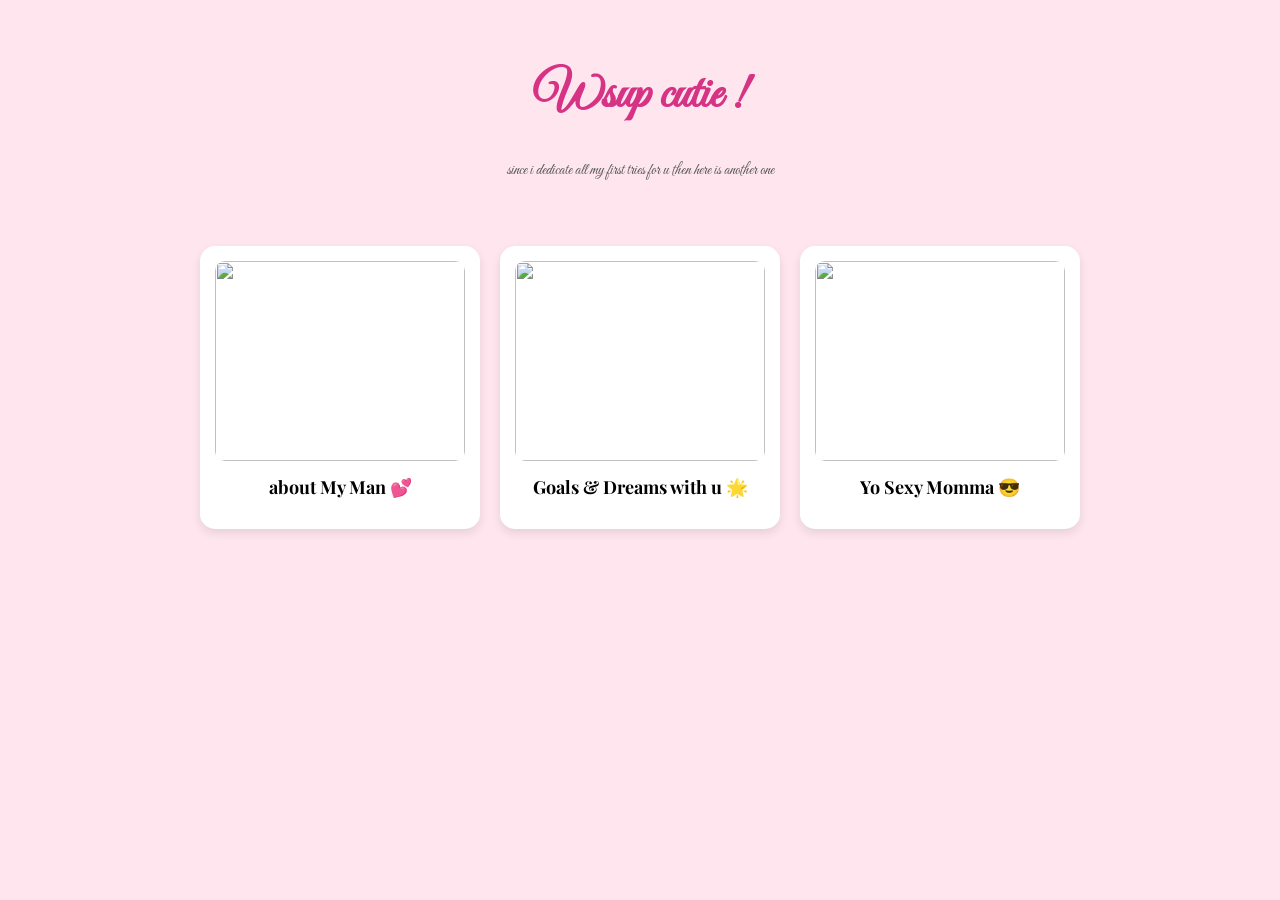
==== index.html @ f6394c78 "Rename inewdex.html to index.html" ====
<!DOCTYPE html>
<html lang="en">
<head>
  <meta charset="UTF-8">
  <title>Rania's World 🌸</title>

  <!-- Fonts -->
  <link href="https://fonts.googleapis.com/css2?family=Playfair+Display&family=Great+Vibes&display=swap" rel="stylesheet">
<link rel="stylesheet" href="style.css">

  <!-- Mobile responsive -->
  <meta name="viewport" content="width=device-width, initial-scale=1.0">

  <style>
    body {
      margin: 0;
      font-family: 'Playfair Display', serif;
      background-color: #ffe6ee;
      text-align: center;
    }

    header {
      padding: 30px;
    }

    h1 {
      font-family: 'Great Vibes', cursive;
      font-size: 50px;
      color: #d63384;
    }

    p {
      color: #555;
    }

    .cards-container {
      display: flex;
      flex-wrap: wrap;
      justify-content: center;
      gap: 20px;
      padding: 20px;
    }

    .card {
      width: 250px;
      background: white;
      border-radius: 15px;
      padding: 15px;
      text-decoration: none;
      color: black;
      box-shadow: 0 4px 10px rgba(0,0,0,0.1);
      transition: 0.3s;
    }

    .card:hover {
      transform: scale(1.05);
    }

    .card img {
      width: 100%;
      border-radius: 10px;
    }

    .card h2 {
      font-size: 18px;
      margin-top: 10px;
    }
  </style>
</head>

<body>

  <header>
    <h1>Wsup cutie !</h1>
    <p>since i dedicate all my first tries for u then here is another one</p>
  </header>

  <div class="cards-container">

    <a href="man.html" class="card">
      <img src="https://imgur.com/HeLBvCa.jpg">
      <h2>about My Man 💕</h2>
    </a>

    <a href="goals.html" class="card">
      <img src="https://imgur.com/2v3VBvw.jpg">
      <h2>Goals & Dreams with u 🌟</h2>
    </a>

    <a href="momma.html" class="card">
      <img src="https://imgur.com/p2EpV2f.jpg">
      <h2>Yo Sexy Momma 😎</h2>
    </a>

  </div>
<script type="module">
  // Import the functions you need from the SDKs you need
  import { initializeApp } from "https://www.gstatic.com/firebasejs/12.11.0/firebase-app.js";
  import { getAnalytics } from "https://www.gstatic.com/firebasejs/12.11.0/firebase-analytics.js";
  // TODO: Add SDKs for Firebase products that you want to use
  // https://firebase.google.com/docs/web/setup#available-libraries

  // Your web app's Firebase configuration
  // For Firebase JS SDK v7.20.0 and later, measurementId is optional
  const firebaseConfig = {
    apiKey: "AIzaSyBHlIcnLICnZIQfPsC0qWrMBDKr2VG3j10",
    authDomain: "rania-665f.firebaseapp.com",
    projectId: "rania-665f",
    storageBucket: "rania-665f.firebasestorage.app",
    messagingSenderId: "348910109573",
    appId: "1:348910109573:web:2c1ea012d1a9557a62baec",
    measurementId: "G-6EHPVD2TTD"
  };

  // Initialize Firebase
  const app = initializeApp(firebaseConfig);
  const analytics = getAnalytics(app);
</script>
</body>
</html>
---- style.css ----
body {
  margin: 0;
  font-family: 'Playfair Display', serif;
  background-color: #ffe4e1;
  color: #4b5320;
}

header {
  text-align: center;
  padding: 40px;
  font-family: 'Great Vibes', cursive;
}

.cards-container {
  display: flex;
  flex-wrap: wrap;
  justify-content: center;
  gap: 20px;
}

.card {
  width: 250px;
  text-align: center;
  cursor: pointer;
}

.card img {
  width: 100%;
  height: 200px;
  object-fit: cover;
  border-radius: 10px;
}


.card:hover {
  transform: scale(1.05) rotate(-1deg);
}

.popup {
  display: none;
  position: fixed;
  top: 0;
  left: 0;
  width: 100%;
  height: 100%;
  background: rgba(0,0,0,0.5);
  justify-content: center;
  align-items: center;
}

.popup-content {
  background: #fffaf0;
  padding: 25px;
  border-radius: 20px;
  max-width: 400px;
  text-align: center;
}

.close {
  cursor: pointer;
  font-size: 25px;
}
.heart {
  position: absolute;
  color: #ff4d88;
  font-size: 20px;
  animation: floatUp 6s linear infinite;
}

@keyframes floatUp {
  from {
    transform: translateY(100vh);
    opacity: 1;
  }
  to {
    transform: translateY(-10vh);
    opacity: 0;
  }
}
h1, p {
  animation: fadeIn 2s ease;
}

@keyframes fadeIn {
  from {opacity: 0; transform: translateY(20px);}
  to {opacity: 1; transform: translateY(0);}
}
.back-btn {
  position: fixed;
  top: 20px;
  left: 20px;
  background: #ff85a2;
  color: white;
  padding: 10px 15px;
  border-radius: 20px;
  text-decoration: none;
  font-size: 14px;
  font-family: 'Playfair Display', serif;
  box-shadow: 10px 10px rgba(0,0,0,0.1);
  transition: 0.3s;
}

.back-btn:hover {
  background: #ff5c8a;
  transform: scale(1.05);
}
.cards-container {
  display: flex;
  flex-wrap: wrap;
  justify-content: center;
  gap: 20px;
  padding: 20px;
}

/* Card styling */
.card {
  width: 250px;
  max-width: 90%;
  background: white;
  border-radius: 15px;
  padding: 15px;
  text-decoration: none;
  color: black;
  box-shadow: 0 4px 10px rgba(0,0,0,0.1);
  transition: 0.3s;
}

.card:hover {
  transform: scale(1.05);
}
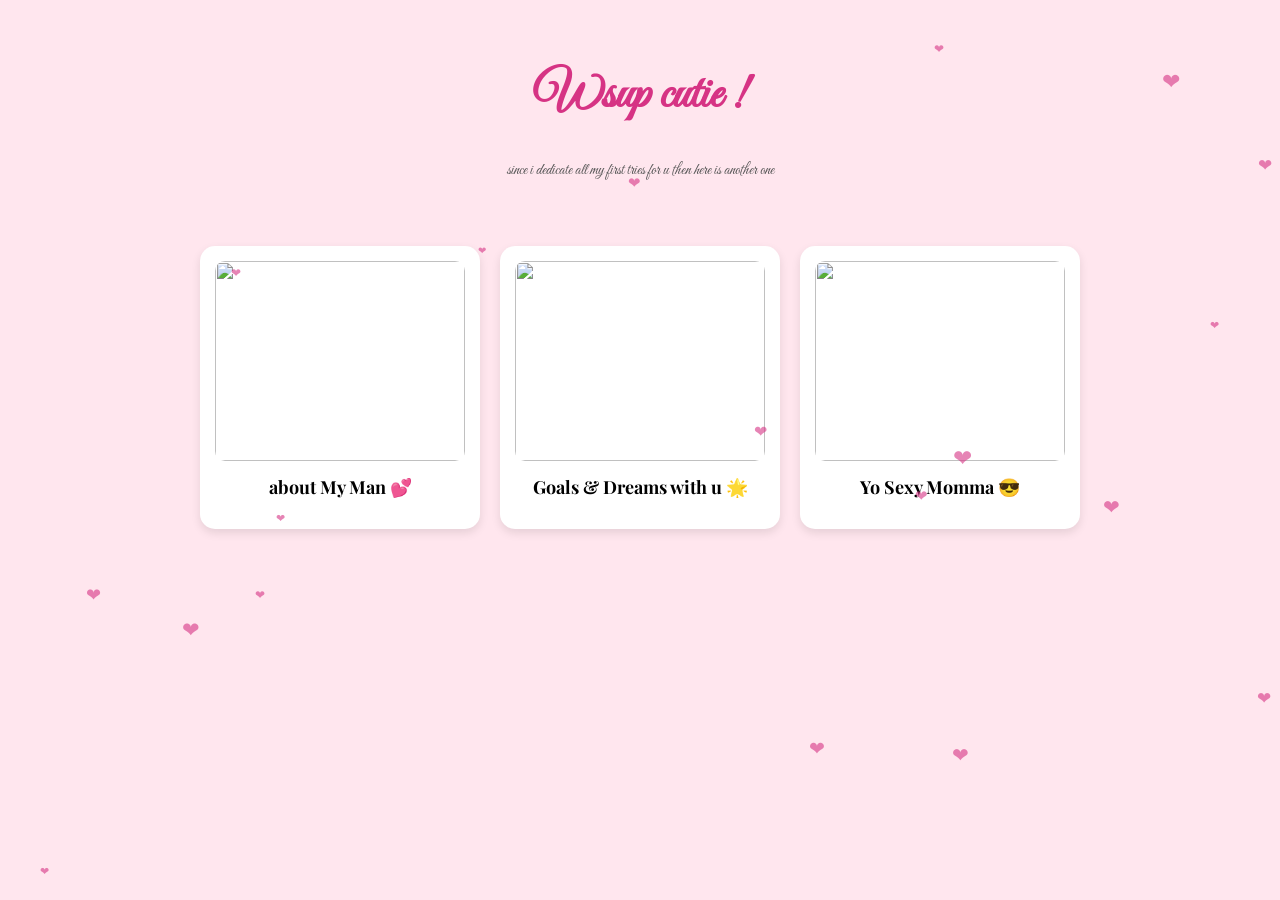
==== commit 9174876e: "Rename inewdex.html to index.html" ====
--- a/index.html
+++ b/index.html
@@ -91,7 +91,31 @@
       <img src="https://imgur.com/p2EpV2f.jpg">
       <h2>Yo Sexy Momma 😎</h2>
     </a>
+<script>
+for (let i = 0; i < 20; i++) {
+    let heart = document.createElement("div");
 
+    heart.innerHTML = "❤";
+    heart.style.position = "fixed";
+    heart.style.color = "#d63384";
+    heart.style.fontSize = (10 + Math.random() * 15) + "px";
+    heart.style.left = Math.random() * window.innerWidth + "px";
+    heart.style.top = Math.random() * window.innerHeight + "px";
+    heart.style.opacity = 0.6;
+    heart.style.zIndex = "0";
+    heart.style.pointerEvents = "none";
+
+    heart.animate([
+        { transform: "translateY(0px)", opacity: 0.6 },
+        { transform: "translateY(-100vh)", opacity: 0 }
+    ], {
+        duration: 8000 + Math.random() * 5000,
+        iterations: Infinity
+    });
+
+    document.body.appendChild(heart);
+}
+</script>
   </div>
 <script type="module">
   // Import the functions you need from the SDKs you need
--- a/style.css
+++ b/style.css
@@ -85,25 +85,7 @@
   from {opacity: 0; transform: translateY(20px);}
   to {opacity: 1; transform: translateY(0);}
 }
-.back-btn {
-  position: fixed;
-  top: 20px;
-  left: 20px;
-  background: #ff85a2;
-  color: white;
-  padding: 10px 15px;
-  border-radius: 20px;
-  text-decoration: none;
-  font-size: 14px;
-  font-family: 'Playfair Display', serif;
-  box-shadow: 10px 10px rgba(0,0,0,0.1);
-  transition: 0.3s;
-}
 
-.back-btn:hover {
-  background: #ff5c8a;
-  transform: scale(1.05);
-}
 .cards-container {
   display: flex;
   flex-wrap: wrap;
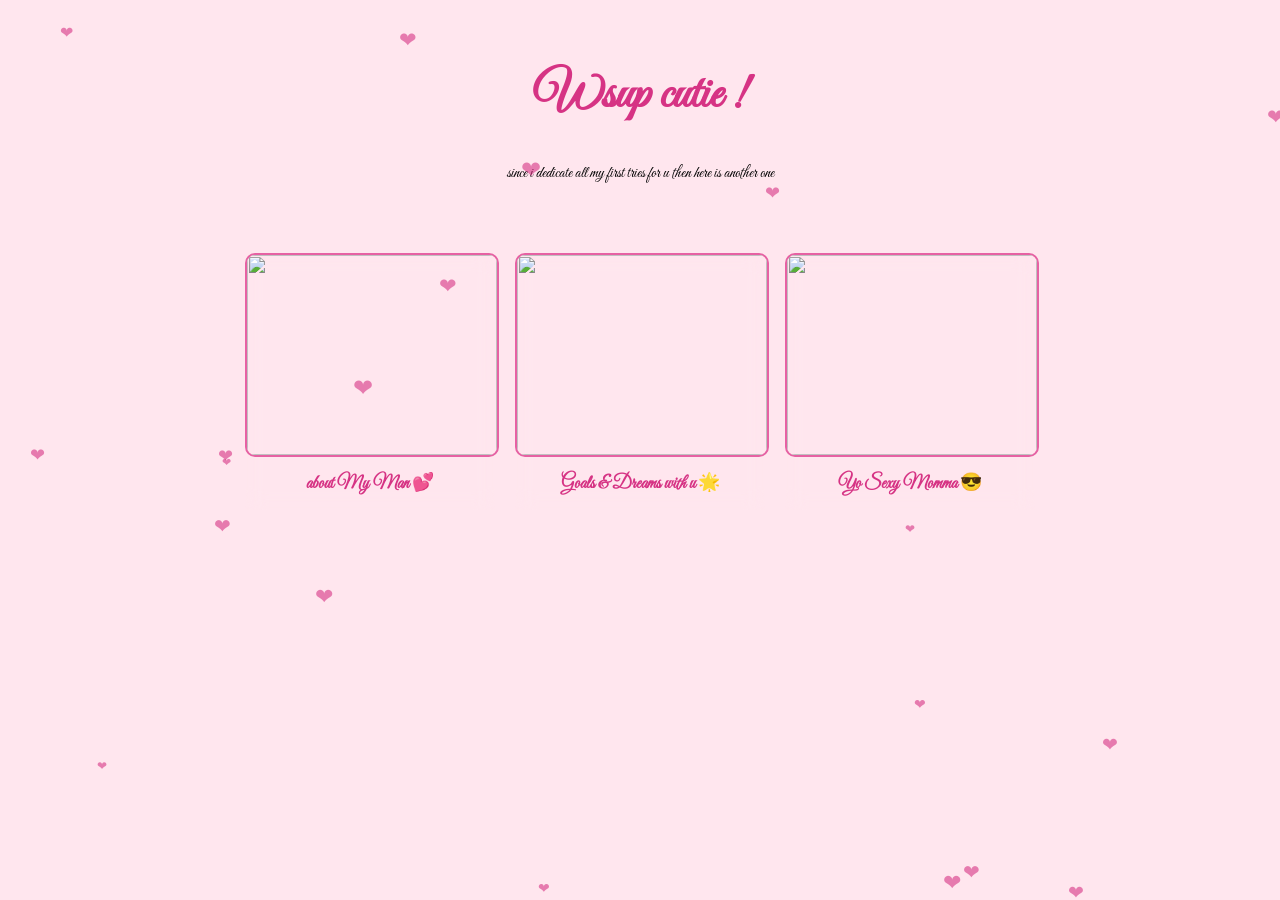
==== commit b6c4516c: "Rename inewdex.html to index.html" ====
--- a/index.html
+++ b/index.html
@@ -14,7 +14,7 @@
   <style>
     body {
       margin: 0;
-      font-family: 'Playfair Display', serif;
+      font-family: 'Great Vibes', cursive;
       background-color: #ffe6ee;
       text-align: center;
     }
@@ -30,7 +30,8 @@
     }
 
     p {
-      color: #555;
+      font-family: 'Great Vibes', cursive;
+      color: black;
     }
 
     .cards-container {
@@ -43,12 +44,8 @@
 
     .card {
       width: 250px;
-      background: white;
-      border-radius: 15px;
-      padding: 15px;
       text-decoration: none;
-      color: black;
-      box-shadow: 0 4px 10px rgba(0,0,0,0.1);
+      color: #d63384;
       transition: 0.3s;
     }
 
--- a/style.css
+++ b/style.css
@@ -1,41 +1,59 @@
+@import url('https://fonts.googleapis.com/css2?family=Montserrat:wght@300;400;500&family=Dancing+Script:wght@400;600&display=swap');
+
+/* 🌷 Base */
 body {
   margin: 0;
-  font-family: 'Playfair Display', serif;
-  background-color: #ffe4e1;
-  color: #4b5320;
+  background: linear-gradient(135deg, #ffd6e0);
+  color: #e661a3;
+  text-align: center;
 }
 
+/* ✨ Title */
 header {
-  text-align: center;
   padding: 40px;
-  font-family: 'Great Vibes', cursive;
 }
 
+h1 {
+  font-family: 'Dancing Script', cursive;
+  font-size: 48px;
+}
+
+/* 🌸 Paragraphs */
+p {
+  font-family: 'Montserrat', sans-serif;
+  font-size: 16px;
+  line-height: 1.7;
+}
+
+/* 💖 Cards container */
 .cards-container {
   display: flex;
   flex-wrap: wrap;
   justify-content: center;
-  gap: 20px;
+  gap: 30px;
+  padding: 30px;
 }
 
+/* 🍰 Card */
 .card {
   width: 250px;
-  text-align: center;
-  cursor: pointer;
+  max-width: 90%;
+  backdrop-filter: blur(10px);
+  text-decoration: none;
+  transition: 0.3s;
 }
 
+
+/* 📸 Images */
 .card img {
   width: 100%;
   height: 200px;
   object-fit: cover;
-  border-radius: 10px;
+  border-radius: 15px;
+  border: 2px solid #e661a3;
 }
 
-
-.card:hover {
-  transform: scale(1.05) rotate(-1deg);
-}
-
+/* 💫 Popup */
 .popup {
   display: none;
   position: fixed;
@@ -43,71 +61,50 @@
   left: 0;
   width: 100%;
   height: 100%;
-  background: rgba(0,0,0,0.5);
+  background: #00000066;
   justify-content: center;
   align-items: center;
 }
 
 .popup-content {
-  background: #fffaf0;
+  background: #ffd6e0;
   padding: 25px;
   border-radius: 20px;
   max-width: 400px;
   text-align: center;
 }
 
+/* ❌ Close button */
 .close {
   cursor: pointer;
   font-size: 25px;
 }
+
+/* 💖 Floating hearts */
 .heart {
   position: absolute;
-  color: #ff4d88;
-  font-size: 20px;
+  color: #e661a3;
+  font-size: 18px;
   animation: floatUp 6s linear infinite;
 }
 
 @keyframes floatUp {
   from {
     transform: translateY(100vh);
-    opacity: 1;
+    opacity: 0.8;
   }
   to {
     transform: translateY(-10vh);
     opacity: 0;
   }
 }
+
+/* ✨ Fade animation */
 h1, p {
-  animation: fadeIn 2s ease;
+  animation: fadeIn 1.5s ease;
 }
 
 @keyframes fadeIn {
-  from {opacity: 0; transform: translateY(20px);}
+  from {opacity: 0; transform: translateY(15px);}
   to {opacity: 1; transform: translateY(0);}
 }
-
-.cards-container {
-  display: flex;
-  flex-wrap: wrap;
-  justify-content: center;
-  gap: 20px;
-  padding: 20px;
-}
-
-/* Card styling */
-.card {
-  width: 250px;
-  max-width: 90%;
-  background: white;
-  border-radius: 15px;
-  padding: 15px;
-  text-decoration: none;
-  color: black;
-  box-shadow: 0 4px 10px rgba(0,0,0,0.1);
-  transition: 0.3s;
-}
-
-.card:hover {
-  transform: scale(1.05);
-}
-
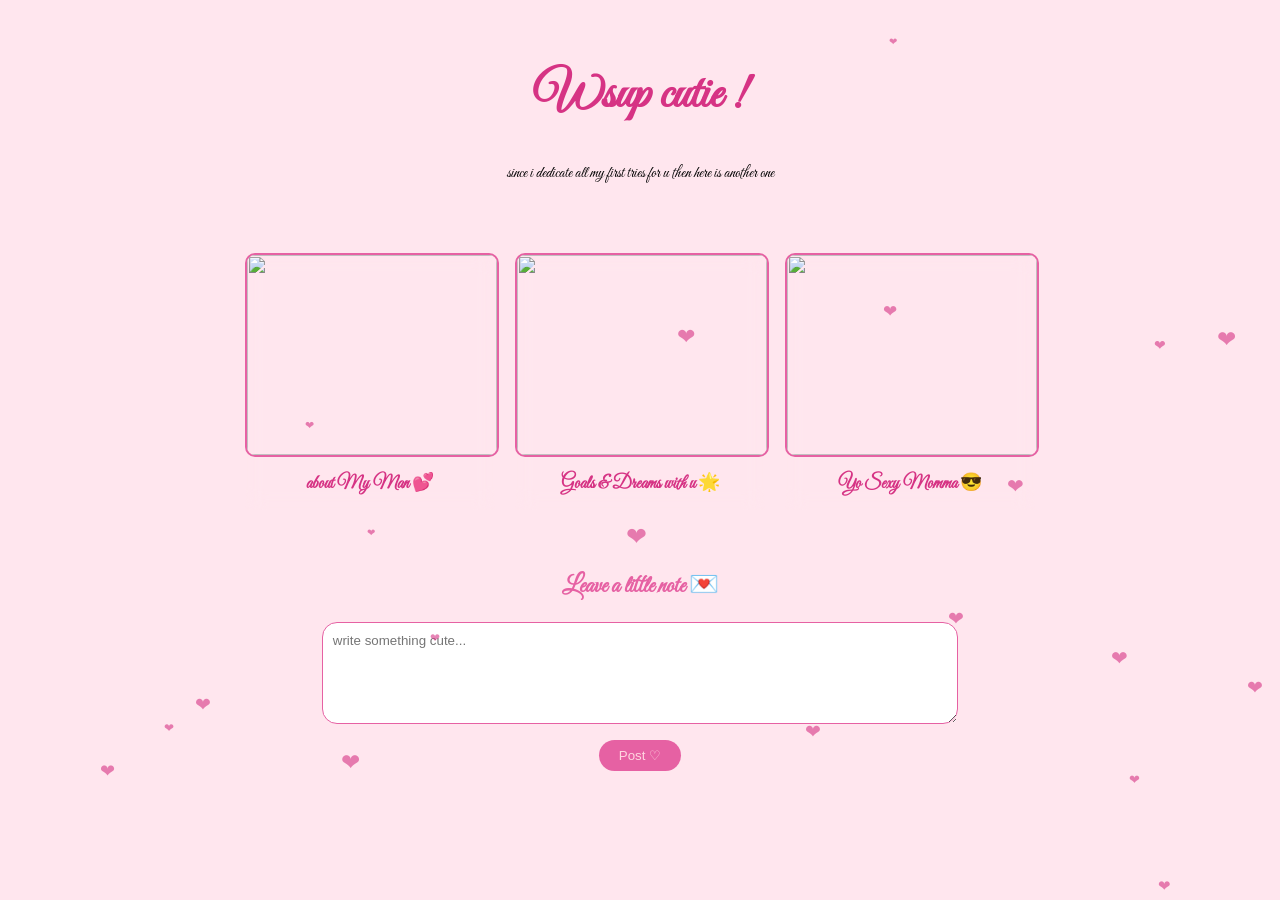
==== commit 78cbcda5: "Rename inewdex.html to index.html" ====
--- a/index.html
+++ b/index.html
@@ -137,5 +137,91 @@
   const app = initializeApp(firebaseConfig);
   const analytics = getAnalytics(app);
 </script>
+<div class="comments-section">
+  <h2>Leave a little note 💌</h2>
+
+  <textarea id="commentInput" placeholder="write something cute..."></textarea>
+  <br>
+  <button onclick="addComment()">Post ♡</button>
+
+  <div id="commentsList"></div>
+</div>
+<script>
+let comments = JSON.parse(localStorage.getItem("comments")) || [];
+
+function displayComments() {
+  const list = document.getElementById("commentsList");
+  list.innerHTML = "";
+  comments.forEach(c => {
+    let div = document.createElement("div");
+    div.className = "comment";
+    div.textContent = c;
+    list.appendChild(div);
+  });
+}
+
+function addComment() {
+  const input = document.getElementById("commentInput");
+  if (input.value.trim() !== "") {
+    comments.push(input.value);
+    localStorage.setItem("comments", JSON.stringify(comments));
+    input.value = "";
+    displayComments();
+  }
+}
+
+displayComments();
+
+comments = JSON.parse(localStorage.getItem("comments")) || [];
+
+function saveComments() {
+  localStorage.setItem("comments", JSON.stringify(comments));
+}
+
+function displayComments() {
+  const list = document.getElementById("commentsList");
+  list.innerHTML = "";
+
+  comments.forEach((c, index) => {
+    let div = document.createElement("div");
+    div.className = "comment";
+
+    div.innerHTML = `
+      <p>${c}</p>
+      <button onclick="editComment(${index})">Edit ✎</button>
+      <button onclick="deleteComment(${index})">Delete ✕</button>
+    `;
+
+    list.appendChild(div);
+  });
+}
+
+function addComment() {
+  const input = document.getElementById("commentInput");
+  if (input.value.trim() !== "") {
+    comments.push(input.value);
+    input.value = "";
+    saveComments();
+    displayComments();
+  }
+}
+
+function deleteComment(index) {
+  comments.splice(index, 1);
+  saveComments();
+  displayComments();
+}
+
+function editComment(index) {
+  const newText = prompt("Edit your comment:", comments[index]);
+  if (newText !== null && newText.trim() !== "") {
+    comments[index] = newText;
+    saveComments();
+    displayComments();
+  }
+}
+
+displayComments();
+</script>
 </body>
 </html>
--- a/style.css
+++ b/style.css
@@ -108,3 +108,43 @@
   from {opacity: 0; transform: translateY(15px);}
   to {opacity: 1; transform: translateY(0);}
 }
+.comments-section {
+  width: 60%;
+  margin: 40px auto;
+  text-align: center;
+}
+
+textarea {
+  width: 80%;
+  height: 80px;
+  border-radius: 15px;
+  border: 1px solid #e661a3;
+  padding: 10px;
+  font-family: 'Montserrat', sans-serif;
+}
+
+button {
+  margin-top: 10px;
+  padding: 8px 20px;
+  border-radius: 20px;
+  border: none;
+  background-color: #e661a3;
+  color: #ffd6e0;
+  cursor: pointer;
+}
+
+#commentsList {
+  margin-top: 20px;
+}
+
+.comment {
+  background: #fbfafa;
+  padding: 10px;
+  margin: 10px auto;
+  border-radius: 15px;
+  width: 70%;
+}
+.comment button {
+  margin: 5px;
+  border-radius: 10px;
+}
